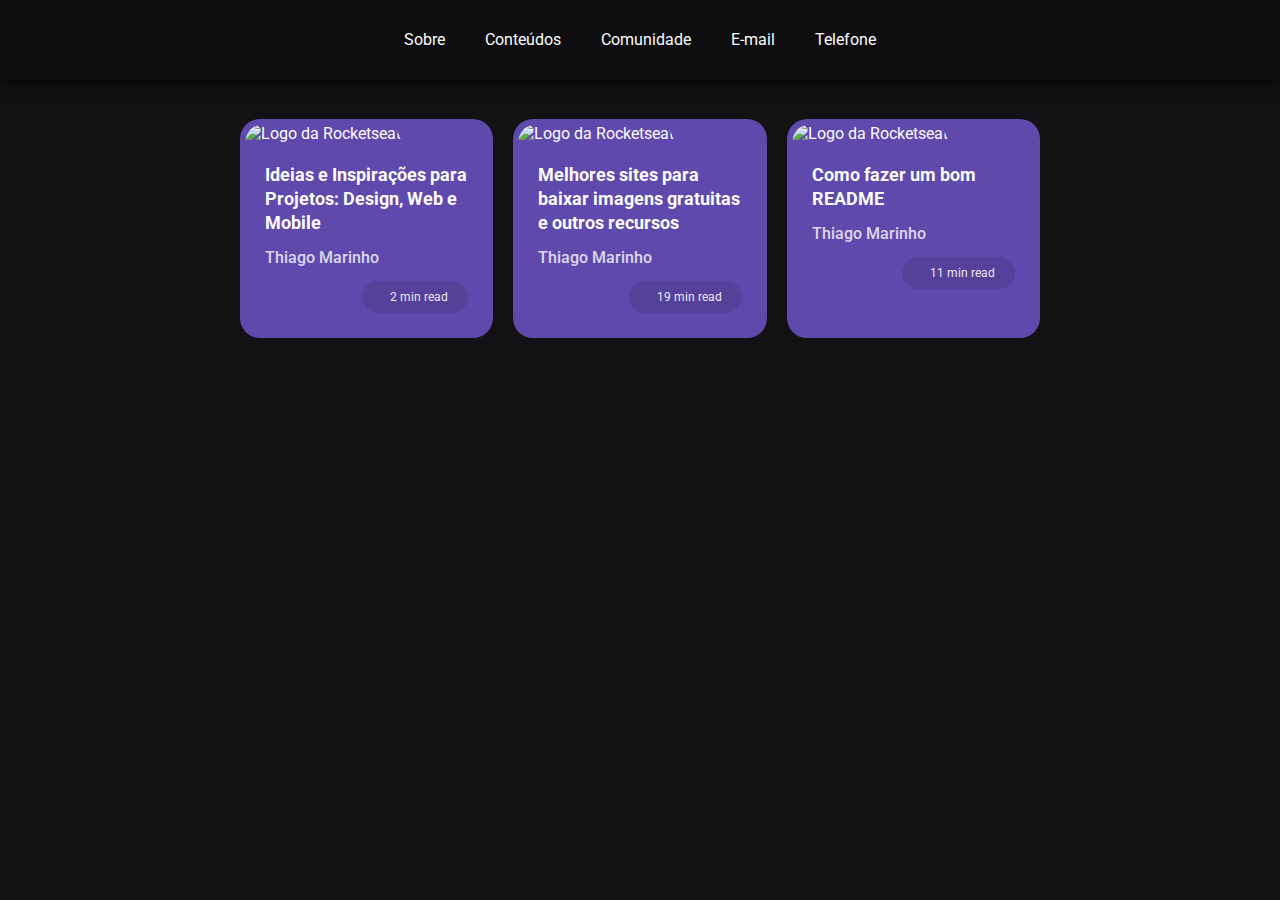
==== content.html @ 9c4f90dd "criação da página de conteúdos, dos cards e do modal" ====
<!DOCTYPE HTML>

<html>

<head>
  <meta name="viewport" content="initial-scale=1.0, maximum-scale=1.0, width=device-width, user-scalable=no" />

  <title>Rocketseat</title>

  <link rel="icon" href="./assets/favicon.ico" type="image/x-icon" />
  <link rel="stylesheet" href="styles.css">

  <script src="https://kit.fontawesome.com/07a632e4ac.js" crossorigin="anonymous"></script>
</head>

<body>
  <header>
    <div class="links-header">
      <a href="index.html">Sobre</a>
      <a href="content.html">Conteúdos</a>
      <a href="https://discordapp.com/invite/gCRAFhc" target="_blank">Comunidade</a>
      <a href="mailto:oi@rocketseat.com.br">E-mail</a>
      <a href="tel:+5547992078767">Telefone</a>
    </div>
  </header>

  <main>
    <div class="cards">
      <div 
        class="card" 
        id="ideias-e-inspiracoes-para-projetos-design-web-e-mobile/"
      >
        <img 
          src="https://blog.rocketseat.com.br/content/images/size/w1000/2020/07/ideias-inspiracoes-projetos-design-web-mobile.png" 
          alt="Logo da Rocketseat"
        >
        <div class="info">
          <h1>Ideias e Inspirações para Projetos: Design, Web e Mobile</h1>
          <h2>Thiago Marinho</h2>
          <div class="time-right">
            <div class="time">
              <i class="far fa-clock clock-icon"></i>
              <p>2 min read</p>
            </div>
          </div>
        </div>
      </div>

      <div 
        class="card" 
        id="melhores-sites-para-baixar-imagens-gratuitas-e-outros-recursos/"
      >
        <img 
          src="https://blog.rocketseat.com.br/content/images/size/w2000/2020/07/melhores-sites-para-baixar-imagens-gratuitas-e-outros-recursos-preview-1.png" 
          alt="Logo da Rocketseat"
        >
        <div class="info">
          <h1>Melhores sites para baixar imagens gratuitas e outros recursos</h1>
          <h2>Thiago Marinho</h2>
          <div class="time-right">
            <div class="time">
              <i class="far fa-clock clock-icon"></i>
              <p>19 min read</p>
            </div>
          </div>
        </div>
      </div>

      <div 
        class="card" 
        id="como-fazer-um-bom-readme/"
      >
        <img 
          src="https://blog.rocketseat.com.br/content/images/size/w2000/2020/07/como-fazer-um-bom-readme-preview.png" 
          alt="Logo da Rocketseat"
        >
        <div class="info">
          <h1>Como fazer um bom README</h1>
          <h2>Thiago Marinho</h2>
          <div class="time-right">
            <div class="time">
              <i class="far fa-clock clock-icon"></i>
              <p>11 min read</p>
            </div>
          </div>
        </div>
      </div>
    </div>
  </main>

  <div class="modal-overlay">
    <div class="modal">
      <a href="" class="close-modal">
        <i class="fas fa-times"></i>
      </a>
      <div class="modal-content">
        <iframe src="" frameborder="0"></iframe>
      </div>
    </div>
  </div>

  <script src="scripts.js"></script>
</body>

</html>
---- styles.css ----
@import url("https://fonts.googleapis.com/css2?family=Roboto:wght@400;500;700&display=swap");

:root {
  --color-black: #121214;
  --color-white: #fbfbfb;
  --color-main: #8257e5;
}

* {
  margin: 0;
  padding: 0;
  border: 0;
}

body {
  background: var(--color-black);
  color: var(--color-white);
  font-family: "Roboto", sans-serif;
}

header {
  padding: 30px;
  background: rgba(0, 0, 0, 0.2);
  box-shadow: 0px 4px 10px 1px rgba(0, 0, 0, 0.5);
}

header .links-header {
  display: flex;
  justify-content: center;
  flex-wrap: wrap;
  gap: 10px;

  text-align: center;
}

.links-header a {
  color: var(--color-white);
  font-size: 16px;
  text-decoration: none;
  margin: 0 15px;
}

.links-header a:hover {
  color: var(--color-main);
  transition: color 400ms;
}

main {
  padding: 40px 30px;
}

.about {
  text-align: center;
}

.about img {
  border-radius: 50%;
  border: 5px solid var(--color-white);
  height: 200px;
  margin-bottom: 20px;
}

.about h1 {
  font-size: 28px;
  font-weight: bold;
}

.about p {
  font-size: 16px;
  line-height: 26px;
  max-width: 500px;
  margin: 20px auto 0;
}

.about h2 {
  margin: 30px 0px 10px;
  font-size: 17px;
  font-weight: 500;
  opacity: 0.96;
}

.about ul li {
  display: inline;
  white-space: nowrap;
}

.about ul li:after {
  content: " \00b7 ";
}

.about ul li:last-child:after {
  content: none;
}

footer {
  display: flex;
  justify-content: center;
  padding-bottom: 30px;
}

footer .social-media-button {
  background: rgba(0, 0, 0, 0.2);
  width: 20px;
  height: 20px;
  margin: 0 12px;
  padding: 10px;
  border-radius: 50%;

  display: flex;
  align-items: center;
  justify-content: center;

  text-decoration: none;
  text-align: center;
  color: var(--color-white);
  font-size: 20px;
}

footer .social-media-button:hover {
  background: var(--color-main);
  transition: ease-in 400ms;
}

/* ---------------------------------- */

main .cards {
  max-width: 800px;
  margin: 0 auto;

  display: grid;
  grid-template-columns: 1fr 1fr 1fr;
  gap: 20px;
}

main .cards .card {
  background: #5F49AC;
  border: 5px solid transparent;
  border-radius: 20px;
  cursor: pointer;
}

main .cards .card:hover {
  border: 5px solid var(--color-white);
  filter:brightness(1.05);
}

main .cards .card img {
  width: 100%;
  border-radius: 20px 20px 0px 0px;
}
main .cards .card .info {
  padding: 20px;
}

main .cards .card .info h1 {
  font-size: 18px;
  font-weight: bold;
  line-height: 24px;
}

main .cards .card .info h2 {
  font-size: 16px;
  font-weight: 500;
  line-height: 26px;
  opacity: 0.8;
  margin-top: 10px;
}

main .cards .card .info .time-right {
  display: flex;
  justify-content: flex-end;
}

main .cards .card .info .time {
  display: inline-flex;
  align-items: center;

  margin-top: 10px;
  padding: 4px 20px;
  border-radius: 100px;

  background-color: rgba(0, 0, 0, 0.1);
}

main .cards .card .info .time .clock-icon{
  margin-right: 8px;
  font-size: 14px;
  opacity: 0.9;
}

main .cards .card .info .time p {
  font-size: 12px;
  font-weight: normal;
  line-height: 24px;
  opacity: 0.9;
}

/* ---------------------------------- */

.modal-overlay {
  background-color: rgba(0, 0, 0, 0.7);
  width: 100%;
  height: 100%;
  position: fixed;
  top: 0;
  display: none;
}

.modal-overlay.active {
  display: initial;
}

.modal {
  background-color: var(--color-white);
  width: 90%;
  height: 90%;
  margin: 5vh auto;
  position: relative;
}

.modal .close-modal {
  position: absolute;
  right: 20px;
  top: 14px;
  cursor: pointer;
}

.modal iframe {
  position: absolute;
  top: 46px;
  width: 100%;
  height:  calc(100% - 46px);
}
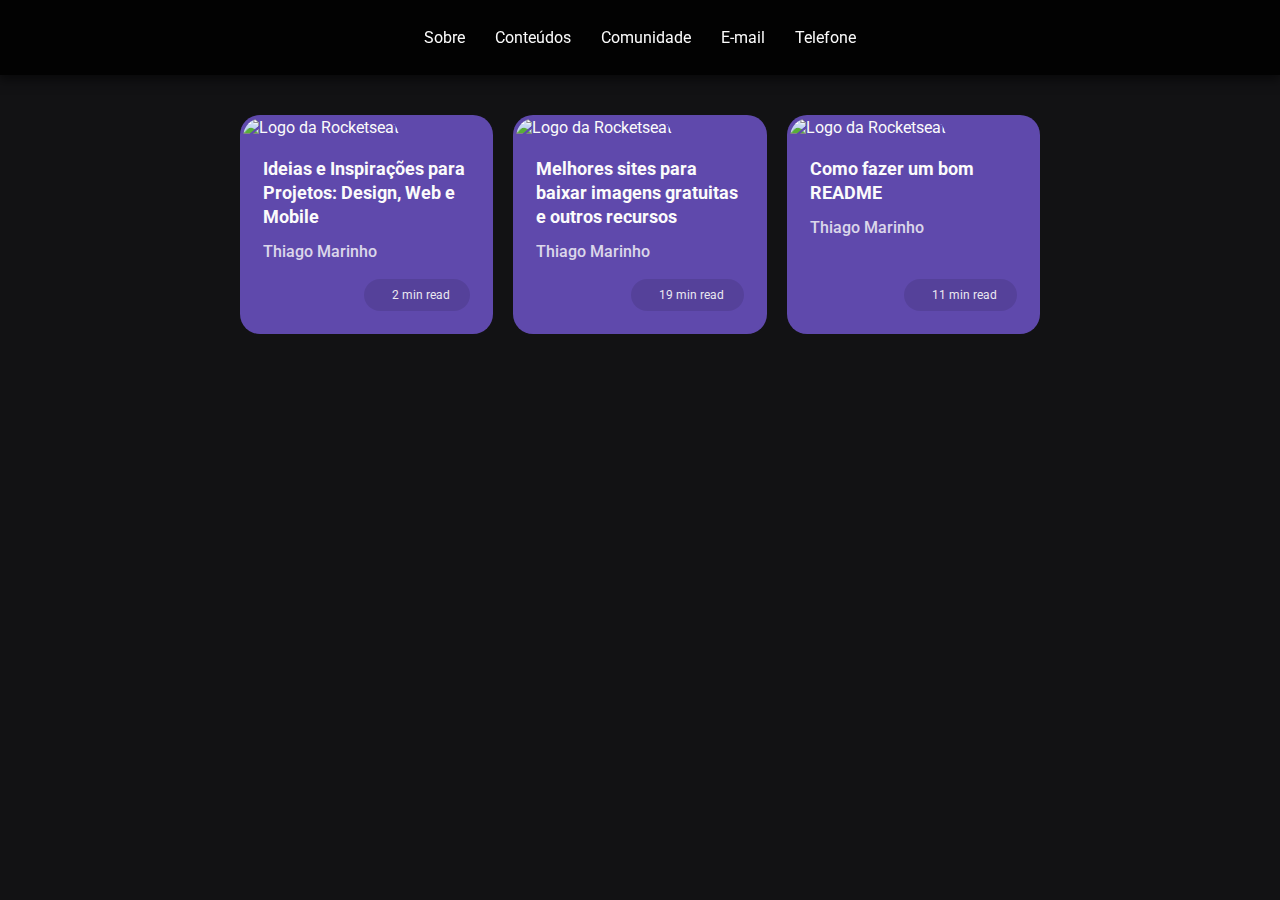
==== commit b3bac4f0: "ajuste do header para mobile e do layout do card" ====
--- a/content.html
+++ b/content.html
@@ -11,10 +11,15 @@
   <link rel="stylesheet" href="styles.css">
 
   <script src="https://kit.fontawesome.com/07a632e4ac.js" crossorigin="anonymous"></script>
+  <link href="https://fonts.googleapis.com/icon?family=Material+Icons"rel="stylesheet">
 </head>
 
 <body>
-  <header>
+  <header id="nav">
+    <div id="btn-mobile">
+      <button id="btn-mobile-style" class="btn-menu"><span class="material-icons md-30">menu</span></button>
+      <button id="btn-mobile-style" class="btn-close"><span class="material-icons md-30">close</span></button>
+    </div>
     <div class="links-header">
       <a href="index.html">Sobre</a>
       <a href="content.html">Conteúdos</a>
--- a/styles.css
+++ b/styles.css
@@ -18,17 +18,38 @@
   font-family: "Roboto", sans-serif;
 }
 
+/* HEADER */
+
 header {
-  padding: 30px;
-  background: rgba(0, 0, 0, 0.2);
+  position: fixed;
+  height: 75px;
+  width: 100%;
+  z-index: 10;
+
+  background: #020202;
   box-shadow: 0px 4px 10px 1px rgba(0, 0, 0, 0.5);
+  
+  display: flex;
+  align-items: center;
+  justify-content: center;
+}
+
+.material-icons.md-30 { font-size: 30px; }
+
+header #btn-mobile {
+  display: none;
+  margin-left: 30px;
+}
+
+header #btn-mobile-style {
+  background-color: transparent;
+  color: var(--color-main);
+  cursor: pointer;
 }
 
 header .links-header {
   display: flex;
   justify-content: center;
-  flex-wrap: wrap;
-  gap: 10px;
 
   text-align: center;
 }
@@ -46,7 +67,7 @@
 }
 
 main {
-  padding: 40px 30px;
+  padding: 115px 30px 40px;
 }
 
 .about {
@@ -121,7 +142,7 @@
   transition: ease-in 400ms;
 }
 
-/* ---------------------------------- */
+/* CARD */
 
 main .cards {
   max-width: 800px;
@@ -134,13 +155,14 @@
 
 main .cards .card {
   background: #5F49AC;
-  border: 5px solid transparent;
+  border: 3px solid transparent;
   border-radius: 20px;
   cursor: pointer;
+  position: relative;
 }
 
 main .cards .card:hover {
-  border: 5px solid var(--color-white);
+  border: 3px solid var(--color-white);
   filter:brightness(1.05);
 }
 
@@ -149,7 +171,7 @@
   border-radius: 20px 20px 0px 0px;
 }
 main .cards .card .info {
-  padding: 20px;
+  padding: 20px 20px 66px;
 }
 
 main .cards .card .info h1 {
@@ -172,6 +194,8 @@
 }
 
 main .cards .card .info .time {
+  position: absolute;
+  bottom: 20px;
   display: inline-flex;
   align-items: center;
 
@@ -195,7 +219,7 @@
   opacity: 0.9;
 }
 
-/* ---------------------------------- */
+/* MODAL */
 
 .modal-overlay {
   background-color: rgba(0, 0, 0, 0.7);
@@ -204,6 +228,7 @@
   position: fixed;
   top: 0;
   display: none;
+  z-index: 20;
 }
 
 .modal-overlay.active {
@@ -212,17 +237,40 @@
 
 .modal {
   background-color: var(--color-white);
-  width: 90%;
-  height: 90%;
-  margin: 5vh auto;
+  width: 80%;
+  max-width: 800px;
+  height: 80%;
+  margin: 10vh auto;
   position: relative;
+  border-radius: 20px;
+  box-shadow: 0px 0px 20px 4px rgba(0, 0, 0, 0.9);
+  
 }
 
 .modal .close-modal {
+  font-size: 16px;
+
   position: absolute;
-  right: 20px;
-  top: 14px;
+  right: 16px;
+  top: 10px;
+
   cursor: pointer;
+  text-decoration: none;
+
+  width: 24px;
+  height: 24px;
+  border-radius: 100px;
+
+  display: flex;
+  align-items: center;
+  justify-content: center;
+
+  transition: ease-in 400ms;
+}
+
+.modal .close-modal:hover {
+  background-color: #5A1A8B;
+  color: var(--color-white);
 }
 
 .modal iframe {
@@ -230,4 +278,85 @@
   top: 46px;
   width: 100%;
   height:  calc(100% - 46px);
+  border-radius: 0px 0px 20px 20px;
+}
+
+/* RESPONSIVIDADE */
+
+@media (max-width: 700px) {
+  main .cards {
+    grid-template-columns: 1fr 1fr;
+  }
+}
+
+/* RESPONSIVIDADE HEADER */
+
+@media (max-width: 480px) {
+
+  header {
+    display: flex;
+    align-items: center;
+    justify-content: flex-start;
+  }
+  
+  header #btn-mobile {
+    display: flex;
+  }
+
+  header #btn-mobile-style.btn-menu, 
+  #nav.active #btn-mobile-style.btn-close {
+    display: flex;
+  }
+
+  header #btn-mobile-style.btn-close,
+  #nav.active #btn-mobile-style.btn-menu {
+    display: none;
+  }
+
+  #nav .links-header {
+    display: none;
+  }
+
+  #nav.active .links-header {
+    display: flex;
+    flex-direction: column;
+    justify-content: flex-start !important;
+    
+    width: 100%;
+    height: calc(100vh - 75px);
+    top: 75px;
+    right: 0;
+    z-index: 5;
+    position: fixed;
+
+    box-sizing: border-box;
+    padding: 16px;
+
+    background: #000000;
+    text-align: left;
+  }
+
+  #nav.active .links-header a {
+    color: var(--color-white);
+    font-size: 16px;
+    padding: 12px 0px;
+    margin: 0px;
+    border-bottom: 1px solid #29292E;
+    width: 100%;
+  }
+
+  #nav.active .links-header a:first-child {
+    border-top: 1px solid #29292E;
+  }
+}
+
+@media (max-width: 500px) {
+  main .cards {
+    grid-template-columns: 1fr;
+  }
+
+  main .cards .card {
+    max-width: 280px;
+    margin: 0 auto;
+  }
 }